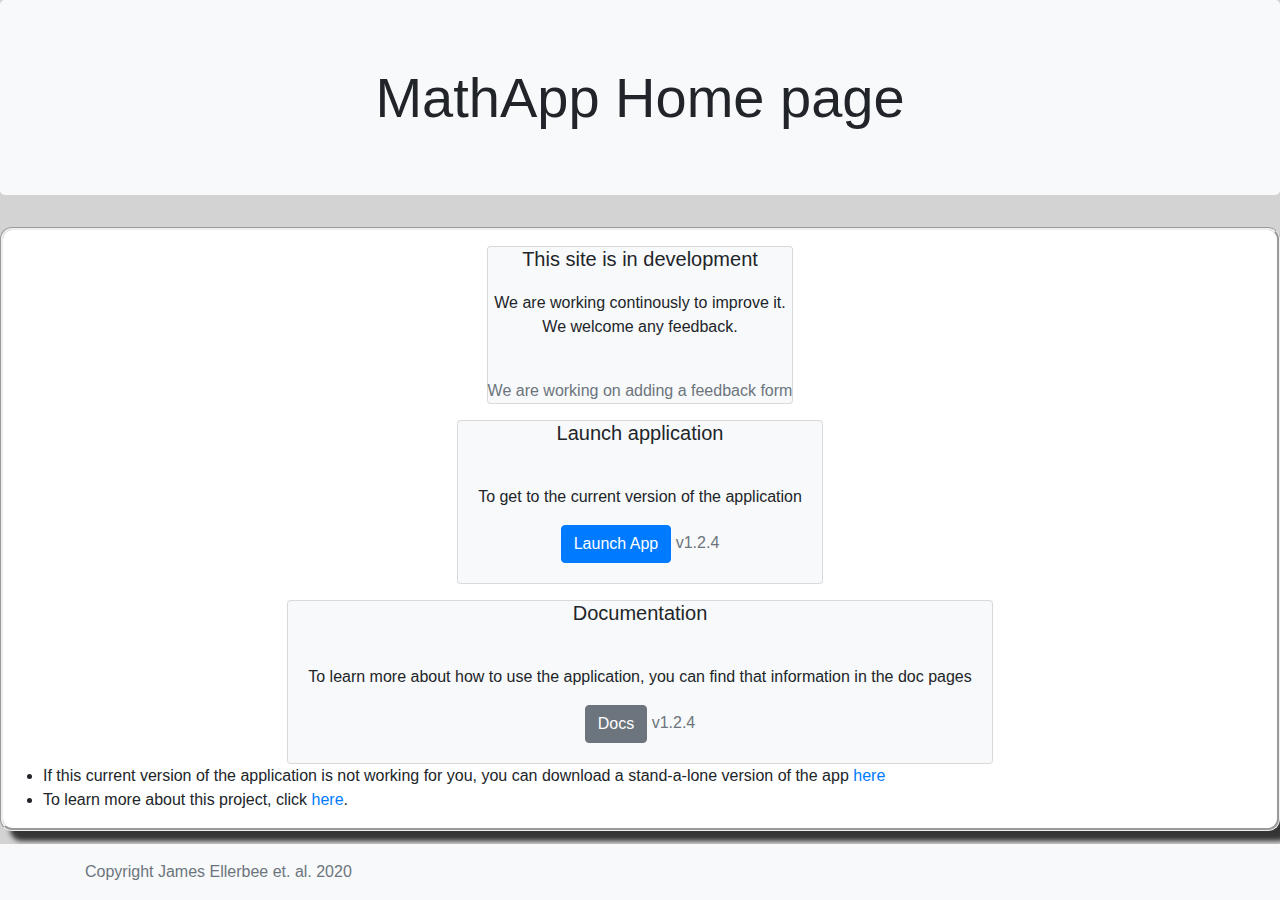
==== tomcat/webapps/mathApp/index.html @ 5238a02b "updated api and design" ====
<!DOCTYPE html>
<html>
   <head>
      <meta charset="UTF-8">
      <meta name="viewport" content="width=device-width, initial-scale=1.0">
      <link rel="stylesheet" href="./assets/css/style.css">
      <link rel="stylesheet" href="./assets/css/bootstrap.css">
      <title>MathApp.xyz</title>
   </head>
   <body class="theme">
      
      <main role="main" class="flex-shrink-0">
         <div class="jumbotron text-center bg-light">
            <span class="display-4">MathApp Home page</span>
         </div>
         <div class="content-home">
            <div class="container">
               <div class="row mt-3">
                  <div class="col-xs-6 mx-auto">
                     <div class="card text-center bg-light">
                        <div class="card-title">
                           <h5>This site is in development</h5>
                        </div>
                        <div class="card-text">
                           <p>We are working continously to improve it. <br/>
                              We welcome any feedback.</p> <br/>
                           <span class="text-muted">We are working on adding a feedback form</span>
                        </div>
                     </div>
                  </div>
               </div>
               <div class="row mt-3">
                  <div class="col-xs-6 mx-auto">
                     <div class="card text-center bg-light">
                        <div class="card-title">
                           <h5>Launch application</h5>
                        </div>
                        <div class="card-body">
                           <p>To get to the current version of the application</p>
                           <a class="btn btn-primary" href="/v1.2.4">Launch App</a>
                           <span class="text-muted">v1.2.4</span>
                        </div>
                     </div>
                  </div>
               </div>
               <div class="row mt-3">
                  <div class="col-xs-6 mx-auto">
                     <div class="card text-center bg-light">
                        <div class="card-title">
                           <h5>Documentation</h5>
                        </div>
                        <div class="card-body">
                           <p>To learn more about how to use the application, you can find that information in the doc pages</p>
                           <a class="btn btn-secondary" href="/docs">Docs</a>
                           <span class="text-muted">v1.2.4</span>
                        </div>
                     </div>
                  </div>
               </div>
            </div>
            
            <ul>
               <li>If this current version of the application is not working for you, you can download a stand-a-lone version of the app <a href="https://drive.google.com/file/d/1TK5c9vEPZLNrRI3rDwKKc13rjSLGp_DB/view?usp=sharing">here</a></li>
               <li>To learn more about this project, click <a href="https://sites.google.com/columbusstate.edu/mpl/home">here</a>.</li>
            </ul>
         </div>
      </main>

      <footer class="footer fixed-bottom py-3 bg-light">
         <div class="container">
            <span class="text-muted">Copyright James Ellerbee et. al. 2020</span>
         </div>
      </footer>
   </body>
</html>
---- tomcat/webapps/mathApp/assets/css/style.css ----
body{
    margin: 0;
    font-family: -apple-system, BlinkMacSystemFont, "Segoe UI", Roboto, "Helvetica Neue", Arial, "Noto Sans", sans-serif, "Apple Color Emoji", "Segoe UI Emoji", "Segoe UI Symbol", "Noto Color Emoji";
    font-size: 1rem;
    font-weight: 400;
    line-height: 1.5;
    color: #212529;
    text-align: left;
}

.theme{
    background-color: lightgrey;
}

.title{
    font-size: xxx-large;
}

.app{
    height: 70vh;
    border: groove;
    border-radius: 12px;
    margin-left: 15%;
    padding: 1%;
    margin-right: 15%;
    margin-bottom: 1%;
    background-color: white;
    -webkit-box-shadow: 10px 10px 5px 0px rgba(0,0,0,0.75);
    -moz-box-shadow: 10px 10px 5px 0px rgba(0,0,0,0.75);
    box-shadow: 10px 10px 5px 0px rgba(0,0,0,0.75);
}

.content-home{
    border: groove;
    background-color: white;
    border-radius: 12px;
    -webkit-box-shadow: 10px 10px 5px 0px rgba(0,0,0,0.75);
    -moz-box-shadow: 10px 10px 5px 0px rgba(0,0,0,0.75);
    box-shadow: 10px 10px 5px 0px rgba(0,0,0,0.75);
}

.wrapper {
    display:flex;
    justify-content: space-between;
}

.sidebar-sticky {
    position: -webkit-sticky;
    position: sticky;
    top: 0;
    padding: 0 15px
}

.input {
    width: 40vw;
}
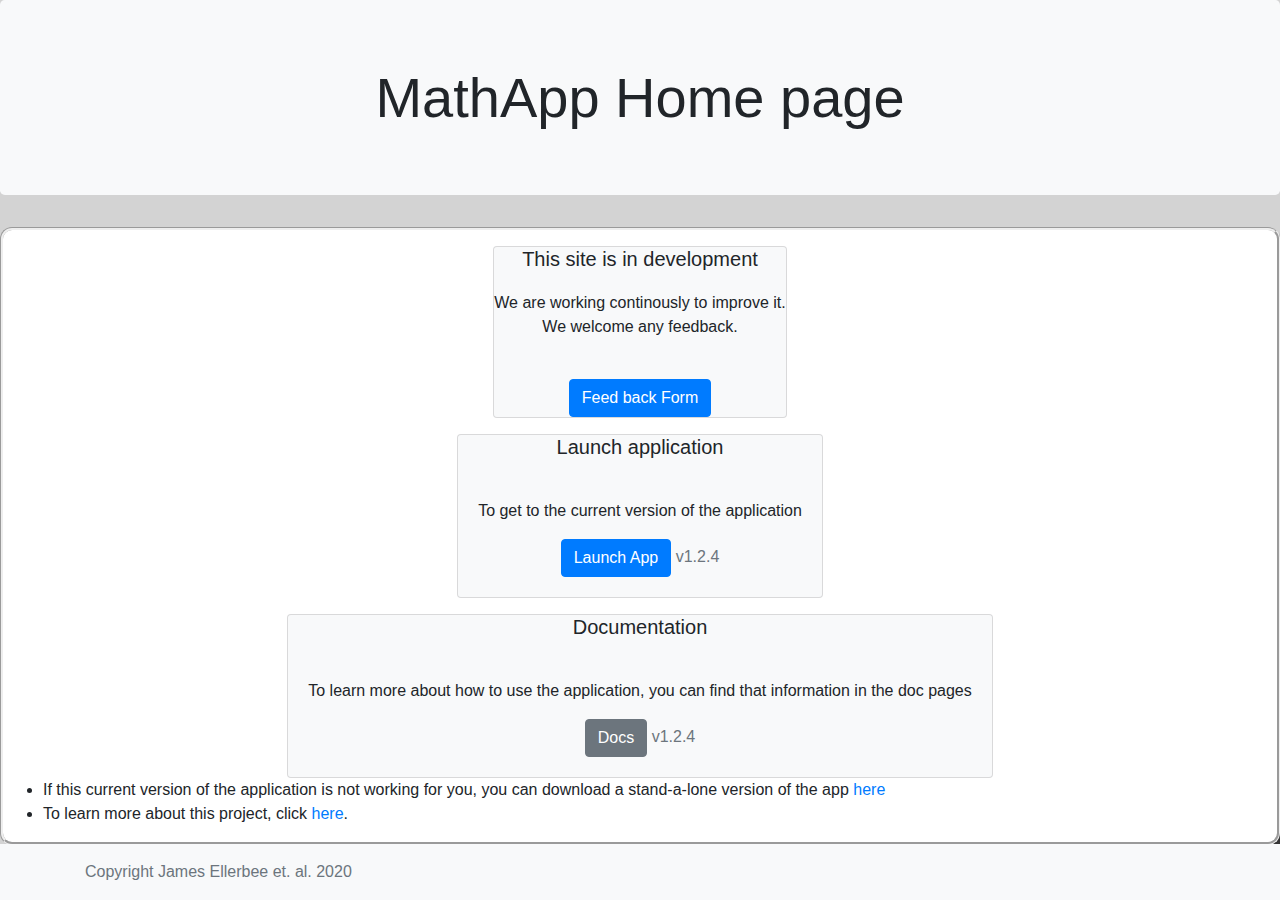
==== commit 624188a9: "Update index.html" ====
--- a/tomcat/webapps/mathApp/index.html
+++ b/tomcat/webapps/mathApp/index.html
@@ -24,7 +24,7 @@
                         <div class="card-text">
                            <p>We are working continously to improve it. <br/>
                               We welcome any feedback.</p> <br/>
-                           <span class="text-muted">We are working on adding a feedback form</span>
+                           <a class="btn btn-primary" href="">Feed back Form</a> 
                         </div>
                      </div>
                   </div>
@@ -72,4 +72,4 @@
          </div>
       </footer>
    </body>
-</html>+</html>
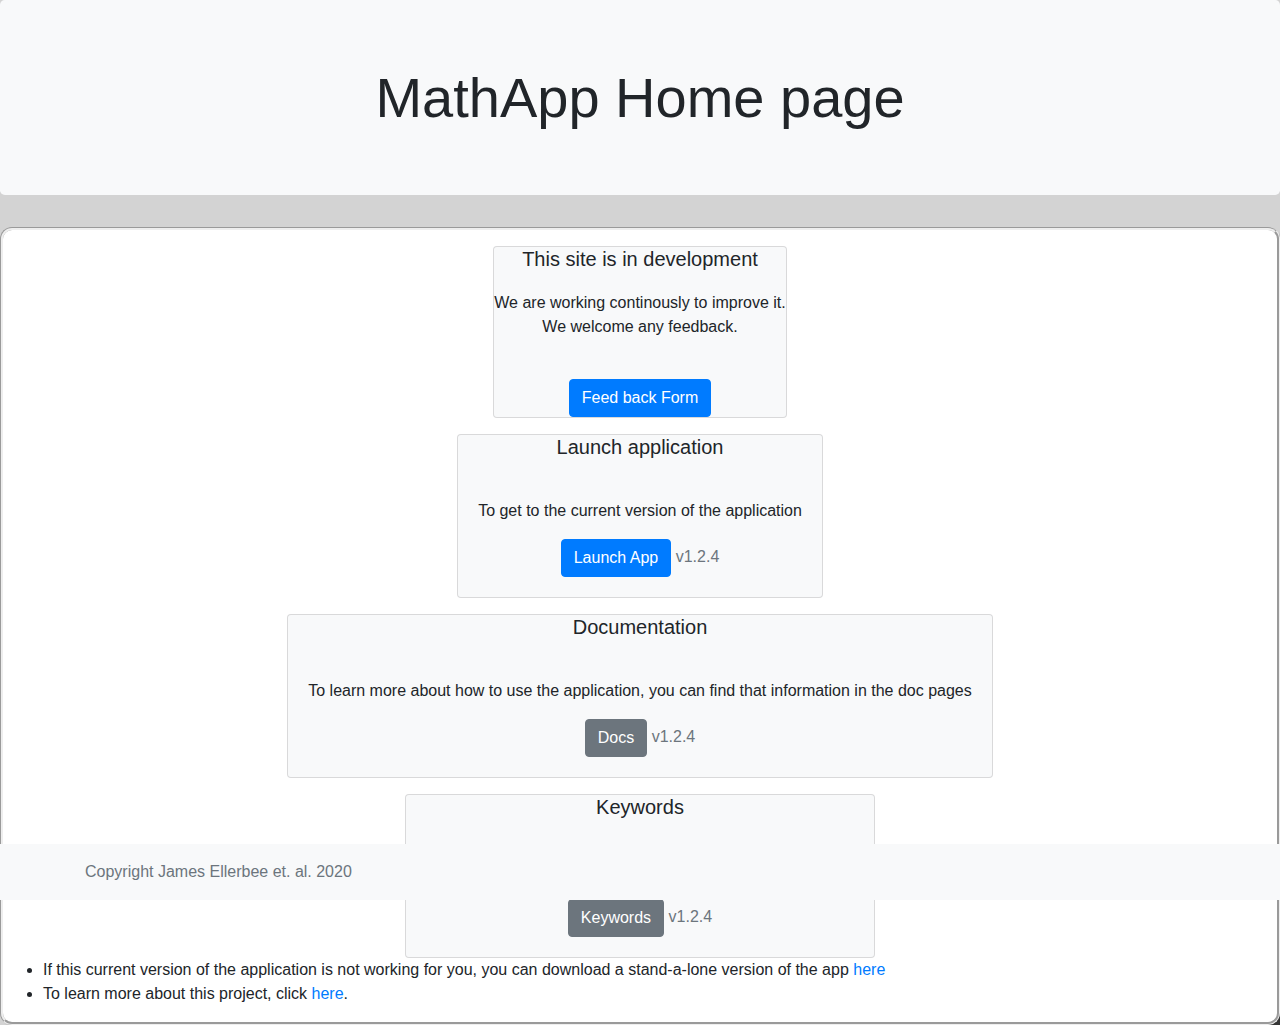
==== commit 98985784: "add content to docs html" ====
--- a/tomcat/webapps/mathApp/index.html
+++ b/tomcat/webapps/mathApp/index.html
@@ -15,6 +15,7 @@
          </div>
          <div class="content-home">
             <div class="container">
+
                <div class="row mt-3">
                   <div class="col-xs-6 mx-auto">
                      <div class="card text-center bg-light">
@@ -24,11 +25,12 @@
                         <div class="card-text">
                            <p>We are working continously to improve it. <br/>
                               We welcome any feedback.</p> <br/>
-                           <a class="btn btn-primary" href="">Feed back Form</a> 
+                           <a class="btn btn-primary" href="https://forms.gle/KtcV5b5rDah3ki8eA">Feed back Form</a> 
                         </div>
                      </div>
                   </div>
                </div>
+
                <div class="row mt-3">
                   <div class="col-xs-6 mx-auto">
                      <div class="card text-center bg-light">
@@ -43,6 +45,7 @@
                      </div>
                   </div>
                </div>
+
                <div class="row mt-3">
                   <div class="col-xs-6 mx-auto">
                      <div class="card text-center bg-light">
@@ -52,6 +55,21 @@
                         <div class="card-body">
                            <p>To learn more about how to use the application, you can find that information in the doc pages</p>
                            <a class="btn btn-secondary" href="/docs">Docs</a>
+                           <span class="text-muted">v1.2.4</span>
+                        </div>
+                     </div>
+                  </div>
+               </div>
+
+               <div class="row mt-3">
+                  <div class="col-xs-6 mx-auto">
+                     <div class="card text-center bg-light">
+                        <div class="card-title">
+                           <h5>Keywords</h5>
+                        </div>
+                        <div class="card-body">
+                           <p>To see a lists of keyword used in this site and their definition.</p>
+                           <a class="btn btn-secondary" href="/docs/keywords.html">Keywords</a>
                            <span class="text-muted">v1.2.4</span>
                         </div>
                      </div>
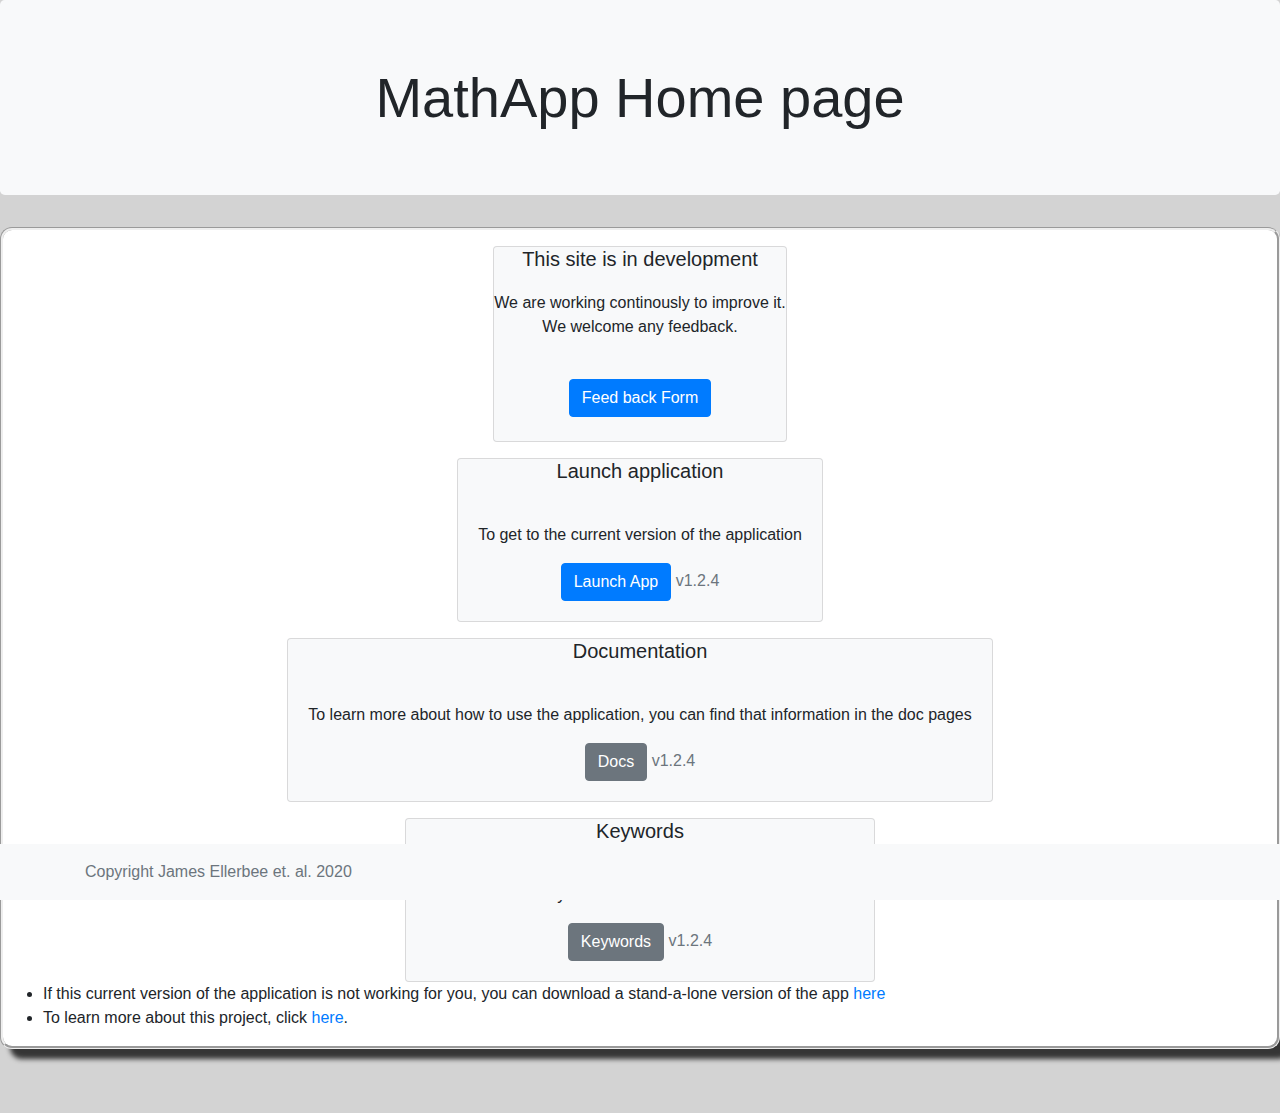
==== commit 09dce140: "hotfix clear, content update" ====
--- a/tomcat/webapps/mathApp/index.html
+++ b/tomcat/webapps/mathApp/index.html
@@ -25,7 +25,7 @@
                         <div class="card-text">
                            <p>We are working continously to improve it. <br/>
                               We welcome any feedback.</p> <br/>
-                           <a class="btn btn-primary" href="https://forms.gle/KtcV5b5rDah3ki8eA">Feed back Form</a> 
+                           <a class="btn btn-primary mb-4" href="https://forms.gle/KtcV5b5rDah3ki8eA">Feed back Form</a>
                         </div>
                      </div>
                   </div>
@@ -39,7 +39,7 @@
                         </div>
                         <div class="card-body">
                            <p>To get to the current version of the application</p>
-                           <a class="btn btn-primary" href="/v1.2.4">Launch App</a>
+                           <a class="btn btn-primary" href="/application">Launch App</a>
                            <span class="text-muted">v1.2.4</span>
                         </div>
                      </div>
@@ -84,7 +84,7 @@
          </div>
       </main>
 
-      <footer class="footer fixed-bottom py-3 bg-light">
+      <footer class="footer fixed-bottom mt-3 py-3 bg-light">
          <div class="container">
             <span class="text-muted">Copyright James Ellerbee et. al. 2020</span>
          </div>
--- a/tomcat/webapps/mathApp/assets/css/style.css
+++ b/tomcat/webapps/mathApp/assets/css/style.css
@@ -37,6 +37,7 @@
     -webkit-box-shadow: 10px 10px 5px 0px rgba(0,0,0,0.75);
     -moz-box-shadow: 10px 10px 5px 0px rgba(0,0,0,0.75);
     box-shadow: 10px 10px 5px 0px rgba(0,0,0,0.75);
+    margin-bottom: 5%;
 }
 
 .wrapper {
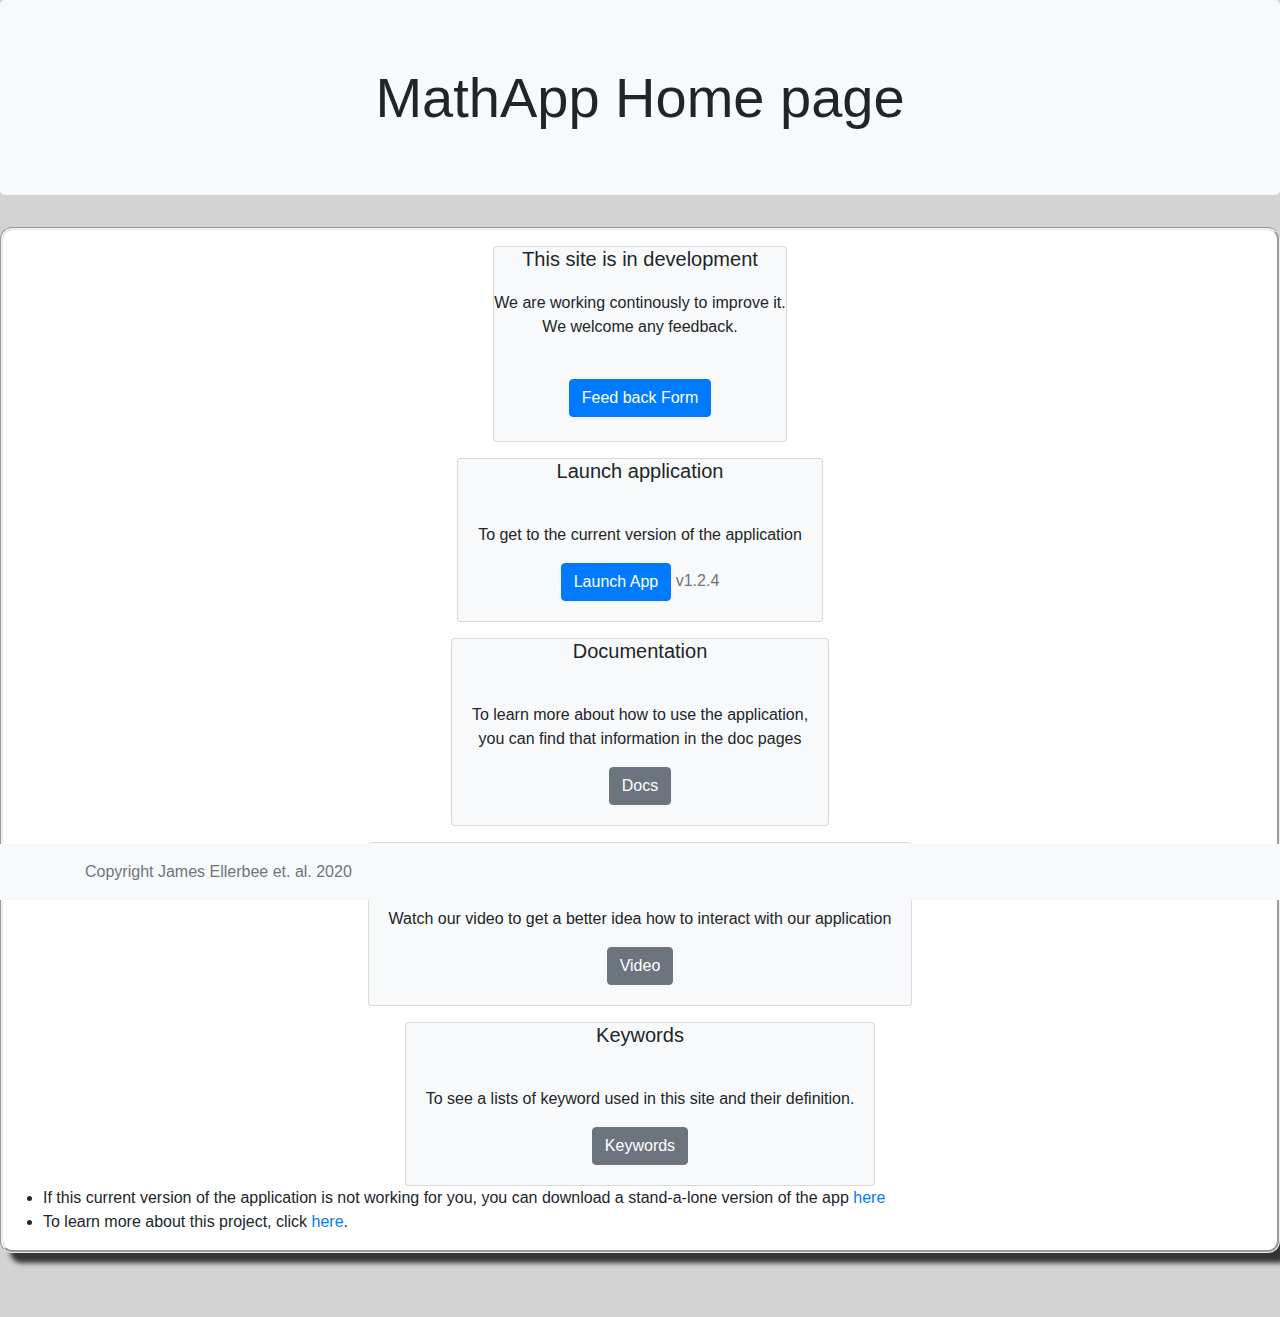
==== commit 3d5ddf01: "update api" ====
--- a/tomcat/webapps/mathApp/index.html
+++ b/tomcat/webapps/mathApp/index.html
@@ -47,15 +47,28 @@
                </div>
 
                <div class="row mt-3">
-                  <div class="col-xs-6 mx-auto">
+                  <div class="col-xs-6 mx-auto justify-content-center">
                      <div class="card text-center bg-light">
                         <div class="card-title">
                            <h5>Documentation</h5>
                         </div>
                         <div class="card-body">
-                           <p>To learn more about how to use the application, you can find that information in the doc pages</p>
+                           <p>To learn more about how to use the application, <br/> you can find that information in the doc pages</p>
                            <a class="btn btn-secondary" href="/docs">Docs</a>
-                           <span class="text-muted">v1.2.4</span>
+                        </div>
+                     </div>
+                  </div>
+               </div>
+
+               <div class="row mt-3">
+                  <div class="col-xs-6 mx-auto">
+                     <div class="card text-center bg-light">
+                        <div class="card-title">
+                           <h5>Demonstration</h5>
+                        </div>
+                        <div class="card-body">
+                           <p>Watch our video to get a better idea how to interact with our application</p>
+                           <a class="btn btn-secondary" href="">Video</a>
                         </div>
                      </div>
                   </div>
@@ -70,7 +83,6 @@
                         <div class="card-body">
                            <p>To see a lists of keyword used in this site and their definition.</p>
                            <a class="btn btn-secondary" href="/docs/keywords.html">Keywords</a>
-                           <span class="text-muted">v1.2.4</span>
                         </div>
                      </div>
                   </div>
